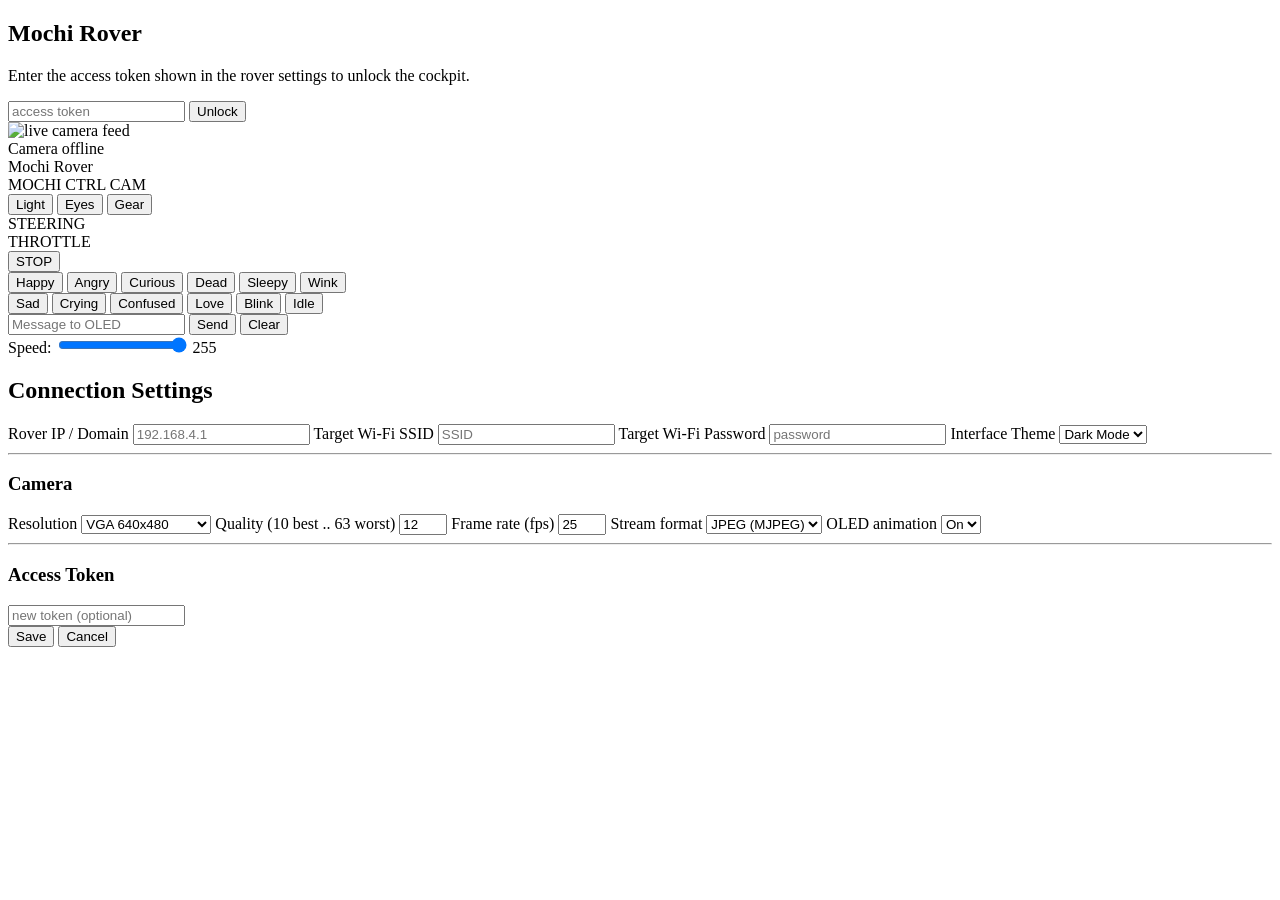
==== MochiRover/web_ui/index.html @ 9ff44d4a "feat: ESP32-CAM MochiRover - smart rover firmware - MJPEG live video stream + snapshot (OV2640) - Au" ====
<!DOCTYPE html>
<html lang="en">
<head>
<meta charset="utf-8">
<meta name="viewport" content="width=device-width, initial-scale=1, maximum-scale=1, user-scalable=no, viewport-fit=cover">
<meta name="theme-color" content="#0f1117">
<title>Mochi Rover</title>
<link rel="stylesheet" href="/style.css">
</head>
<body>

  <div id="authGate" class="overlay hidden">
    <div class="card">
      <h2>Mochi Rover</h2>
      <p class="muted">Enter the access token shown in the rover settings to unlock the cockpit.</p>
      <input id="authToken" type="password" placeholder="access token" autocomplete="off" spellcheck="false">
      <button id="authBtn" class="primary">Unlock</button>
      <div id="authErr" class="err"></div>
    </div>
  </div>

  <div id="app" class="hidden">
    <div class="video-wrap">
      <img id="video" alt="live camera feed">
      <div class="scanlines"></div>
      <div class="video-fallback muted hidden">Camera offline</div>
    </div>

    <header id="topbar">
      <div class="brand">Mochi Rover</div>
      <div class="chips">
        <span id="chipMochi" class="chip chip-mochi">MOCHI</span>
        <span id="chipCtrl" class="chip">CTRL</span>
        <span id="chipCam" class="chip">CAM</span>
      </div>
      <div class="top-actions">
        <button id="flashBtn" class="icon" title="flashlight">Light</button>
        <button id="animBtn" class="icon" title="oled animation">Eyes</button>
        <button id="settingsBtn" class="icon" title="settings">Gear</button>
      </div>
    </header>

    <div id="steering" class="pad" title="steering">
      <div class="pad-grid"></div>
      <div id="steerKnob" class="knob"></div>
      <div class="pad-label">STEERING</div>
    </div>

    <div id="throttle" class="pad" title="throttle">
      <div class="pad-track"></div>
      <div id="throttleKnob" class="knob"></div>
      <div class="pad-label">THROTTLE</div>
    </div>

    <button id="stopBtn" class="stop" title="emergency stop">STOP</button>

    <footer id="deck">
      <div id="moodRow">
        <button class="mood" data-mood="happy">Happy</button>
        <button class="mood" data-mood="angry">Angry</button>
        <button class="mood" data-mood="curious">Curious</button>
        <button class="mood" data-mood="dead">Dead</button>
        <button class="mood" data-mood="sleepy">Sleepy</button>
        <button class="mood" data-mood="wink">Wink</button>
      </div>
      <div id="moodRow2">
        <button class="mood" data-mood="sad">Sad</button>
        <button class="mood" data-mood="crying">Crying</button>
        <button class="mood" data-mood="confused">Confused</button>
        <button class="mood" data-mood="love">Love</button>
        <button class="mood" data-mood="blink">Blink</button>
        <button class="mood" data-mood="idle">Idle</button>
      </div>
      <div class="msg-row">
        <input id="msgInput" maxlength="32" placeholder="Message to OLED" autocomplete="off">
        <button id="msgSend">Send</button>
        <button id="msgClear" class="clear-btn">Clear</button>
      </div>
      <div class="speed-row">
        <label for="speed">Speed:</label>
        <input id="speed" type="range" min="0" max="255" value="255" step="1">
        <output id="speedVal">255</output>
      </div>
    </footer>
  </div>

  <div id="settingsModal" class="overlay hidden">
    <div class="card">
      <h2>Connection Settings</h2>
      <label>Rover IP / Domain</label>
      <input id="setIp" placeholder="192.168.4.1" spellcheck="false">
      <label>Target Wi-Fi SSID</label>
      <input id="setSsid" placeholder="SSID" autocomplete="off" spellcheck="false">
      <label>Target Wi-Fi Password</label>
      <input id="setPass" type="password" placeholder="password" autocomplete="off">
      <label>Interface Theme</label>
      <select id="setTheme">
        <option value="dark">Dark Mode</option>
        <option value="light">Light Mode</option>
      </select>
      <hr>
      <h3>Camera</h3>
      <label>Resolution</label>
      <select id="setRes">
        <option value="8">VGA 640x480</option>
        <option value="9">SVGA 800x600</option>
        <option value="10">XGA 1024x768</option>
        <option value="11">HD 1280x720</option>
        <option value="12">SXGA 1280x1024</option>
        <option value="13">UXGA 1600x1200</option>
      </select>
      <label>Quality (10 best .. 63 worst)</label>
      <input id="setQuality" type="number" min="10" max="63" value="12">
      <label>Frame rate (fps)</label>
      <input id="setFps" type="number" min="5" max="60" value="25">
      <label>Stream format</label>
      <select id="setFormat">
        <option value="1">JPEG (MJPEG)</option>
        <option value="0">BMP</option>
      </select>
      <label>OLED animation</label>
      <select id="setAnim">
        <option value="1">On</option>
        <option value="0">Off</option>
      </select>
      <hr>
      <h3>Access Token</h3>
      <input id="setToken" type="password" placeholder="new token (optional)" autocomplete="off">
      <div class="modal-actions">
        <button id="settingsSave" class="primary">Save</button>
        <button id="settingsCancel">Cancel</button>
      </div>
      <div id="settingsMsg" class="err"></div>
    </div>
  </div>

<script src="/app.js"></script>
</body>
</html>
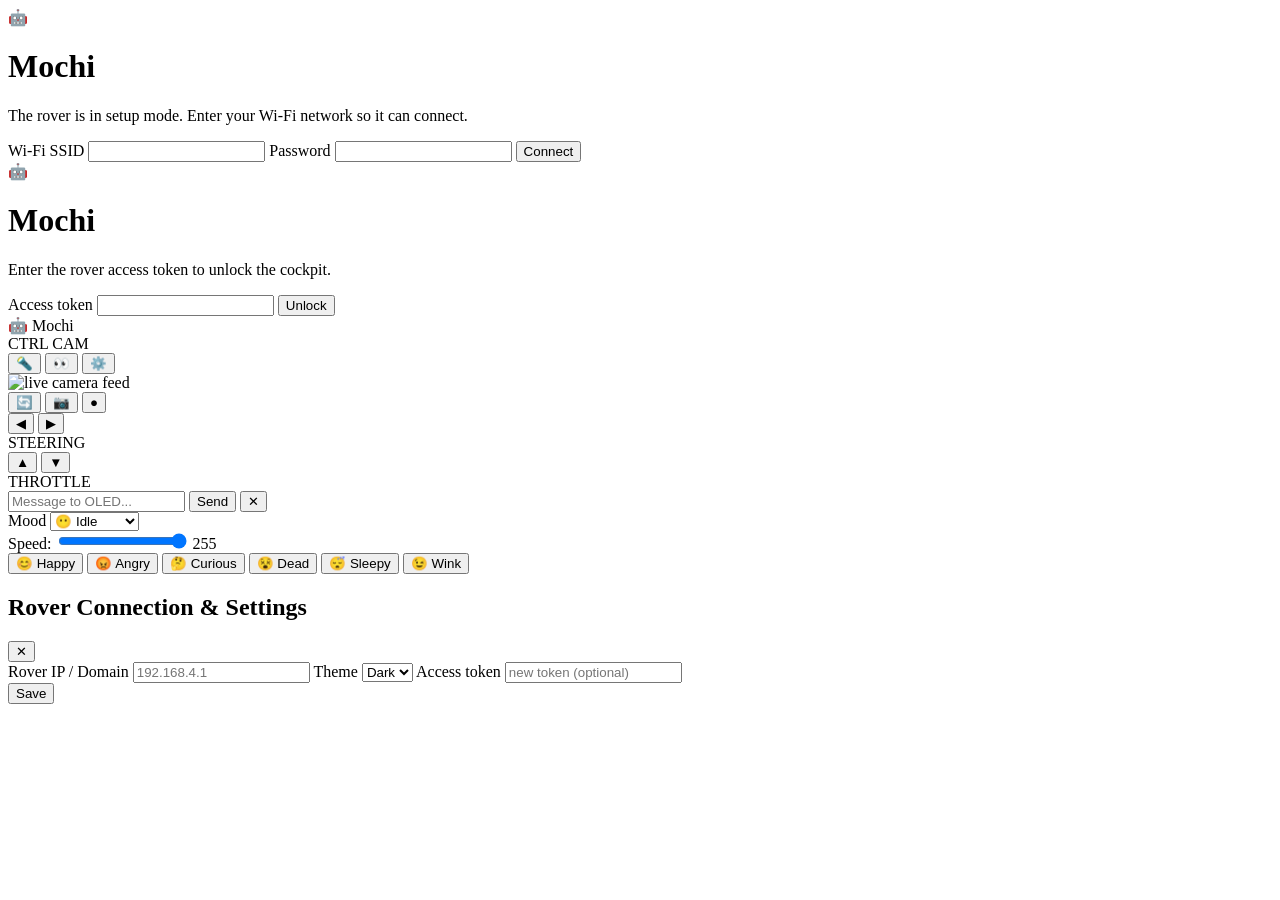
==== commit 914fda90: "feat: ESP32-S3 OV5640 MochiRover (Wi-Fi web control + OLED face) Co-authored-by: monkeycode-ai <monk" ====
--- a/MochiRover/web_ui/index.html
+++ b/MochiRover/web_ui/index.html
@@ -9,126 +9,130 @@
 </head>
 <body>
 
-  <div id="authGate" class="overlay hidden">
-    <div class="card">
-      <h2>Mochi Rover</h2>
-      <p class="muted">Enter the access token shown in the rover settings to unlock the cockpit.</p>
-      <input id="authToken" type="password" placeholder="access token" autocomplete="off" spellcheck="false">
+  <!-- First-run provisioning (AP mode only) -->
+  <div id="setupGate" class="gate hidden">
+    <div class="gate-card">
+      <div class="gate-brand">🤖</div>
+      <h1>Mochi</h1>
+      <p class="muted">The rover is in setup mode. Enter your Wi-Fi network so it can connect.</p>
+      <label>Wi-Fi SSID</label>
+      <input id="setupSsid" autocomplete="off" spellcheck="false">
+      <label>Password</label>
+      <input id="setupPass" type="password" autocomplete="off">
+      <button id="setupSave" class="primary">Connect</button>
+      <div id="setupMsg" class="err"></div>
+    </div>
+  </div>
+
+  <!-- Access token gate -->
+  <div id="authGate" class="gate hidden">
+    <div class="gate-card">
+      <div class="gate-brand">🤖</div>
+      <h1>Mochi</h1>
+      <p class="muted">Enter the rover access token to unlock the cockpit.</p>
+      <label>Access token</label>
+      <input id="authToken" type="password" autocomplete="off" spellcheck="false">
       <button id="authBtn" class="primary">Unlock</button>
       <div id="authErr" class="err"></div>
     </div>
   </div>
 
   <div id="app" class="hidden">
-    <div class="video-wrap">
-      <img id="video" alt="live camera feed">
-      <div class="scanlines"></div>
-      <div class="video-fallback muted hidden">Camera offline</div>
-    </div>
-
     <header id="topbar">
-      <div class="brand">Mochi Rover</div>
-      <div class="chips">
-        <span id="chipMochi" class="chip chip-mochi">MOCHI</span>
-        <span id="chipCtrl" class="chip">CTRL</span>
-        <span id="chipCam" class="chip">CAM</span>
+      <div class="brand">🤖 Mochi</div>
+      <div class="status-pill">
+        <span class="dot" id="dotCtrl"></span><span class="dot-label">CTRL</span>
+        <span class="pill-sep"></span>
+        <span class="dot" id="dotCam"></span><span class="dot-label">CAM</span>
       </div>
       <div class="top-actions">
-        <button id="flashBtn" class="icon" title="flashlight">Light</button>
-        <button id="animBtn" class="icon" title="oled animation">Eyes</button>
-        <button id="settingsBtn" class="icon" title="settings">Gear</button>
+        <button id="flashBtn" class="icon" title="flashlight">🔦</button>
+        <button id="moodBtn" class="icon" title="mood">👀</button>
+        <button id="settingsBtn" class="icon" title="settings">⚙️</button>
       </div>
     </header>
 
-    <div id="steering" class="pad" title="steering">
-      <div class="pad-grid"></div>
-      <div id="steerKnob" class="knob"></div>
-      <div class="pad-label">STEERING</div>
+    <div class="video-panel">
+      <img id="video" alt="live camera feed">
+      <div class="video-actions">
+        <button id="flipBtn" class="vbtn" title="flip / refresh">🔄</button>
+        <button id="photoBtn" class="vbtn" title="capture photo">📷</button>
+        <button id="recBtn" class="vbtn" title="record clip">●</button>
+      </div>
+      <div id="videoBadge" class="video-badge hidden"></div>
     </div>
 
-    <div id="throttle" class="pad" title="throttle">
-      <div class="pad-track"></div>
-      <div id="throttleKnob" class="knob"></div>
-      <div class="pad-label">THROTTLE</div>
+    <div class="ctrl-wrap">
+      <div class="ctrl-group">
+        <div class="ctrl-btns">
+          <button id="btnLeft" class="ctrl" title="left">◀</button>
+          <button id="btnRight" class="ctrl" title="right">▶</button>
+        </div>
+        <div class="ctrl-label">STEERING</div>
+      </div>
+      <div class="ctrl-group">
+        <div class="ctrl-btns">
+          <button id="btnUp" class="ctrl" title="forward">▲</button>
+          <button id="btnDown" class="ctrl" title="back">▼</button>
+        </div>
+        <div class="ctrl-label">THROTTLE</div>
+      </div>
     </div>
 
-    <button id="stopBtn" class="stop" title="emergency stop">STOP</button>
-
-    <footer id="deck">
-      <div id="moodRow">
-        <button class="mood" data-mood="happy">Happy</button>
-        <button class="mood" data-mood="angry">Angry</button>
-        <button class="mood" data-mood="curious">Curious</button>
-        <button class="mood" data-mood="dead">Dead</button>
-        <button class="mood" data-mood="sleepy">Sleepy</button>
-        <button class="mood" data-mood="wink">Wink</button>
+    <div class="deck">
+      <div class="msg-row">
+        <input id="msgInput" maxlength="32" placeholder="Message to OLED..." autocomplete="off">
+        <button id="msgSend">Send</button>
+        <button id="msgClear" class="ghost hidden" title="clear message">✕</button>
       </div>
-      <div id="moodRow2">
-        <button class="mood" data-mood="sad">Sad</button>
-        <button class="mood" data-mood="crying">Crying</button>
-        <button class="mood" data-mood="confused">Confused</button>
-        <button class="mood" data-mood="love">Love</button>
-        <button class="mood" data-mood="blink">Blink</button>
-        <button class="mood" data-mood="idle">Idle</button>
+      <div class="deck-row">
+        <label class="row-label">Mood</label>
+        <select id="moodSelect">
+          <option value="idle">😶 Idle</option>
+          <option value="happy">😊 Happy</option>
+          <option value="angry">😡 Angry</option>
+          <option value="curious">🤔 Curious</option>
+          <option value="dead">😵 Dead</option>
+          <option value="sleepy">😴 Sleepy</option>
+          <option value="wink">😉 Wink</option>
+        </select>
+        <div class="speed-box">
+          <label class="row-label" for="speed">Speed:</label>
+          <input id="speed" type="range" min="0" max="255" value="255" step="1">
+          <output id="speedVal">255</output>
+        </div>
       </div>
-      <div class="msg-row">
-        <input id="msgInput" maxlength="32" placeholder="Message to OLED" autocomplete="off">
-        <button id="msgSend">Send</button>
-        <button id="msgClear" class="clear-btn">Clear</button>
-      </div>
-      <div class="speed-row">
-        <label for="speed">Speed:</label>
-        <input id="speed" type="range" min="0" max="255" value="255" step="1">
-        <output id="speedVal">255</output>
-      </div>
-    </footer>
+    </div>
   </div>
 
-  <div id="settingsModal" class="overlay hidden">
-    <div class="card">
-      <h2>Connection Settings</h2>
+  <!-- Mood popup (white rounded card under the header) -->
+  <div id="moodPopup" class="mood-popup hidden">
+    <button class="mood-opt" data-mood="happy">😊 Happy</button>
+    <button class="mood-opt" data-mood="angry">😡 Angry</button>
+    <button class="mood-opt" data-mood="curious">🤔 Curious</button>
+    <button class="mood-opt" data-mood="dead">😵 Dead</button>
+    <button class="mood-opt" data-mood="sleepy">😴 Sleepy</button>
+    <button class="mood-opt" data-mood="wink">😉 Wink</button>
+  </div>
+
+  <!-- Settings modal -->
+  <div id="settingsModal" class="modal hidden">
+    <div class="modal-card">
+      <div class="modal-head">
+        <h2>Rover Connection &amp; Settings</h2>
+        <button id="settingsClose" class="icon" title="close">✕</button>
+      </div>
       <label>Rover IP / Domain</label>
       <input id="setIp" placeholder="192.168.4.1" spellcheck="false">
-      <label>Target Wi-Fi SSID</label>
-      <input id="setSsid" placeholder="SSID" autocomplete="off" spellcheck="false">
-      <label>Target Wi-Fi Password</label>
-      <input id="setPass" type="password" placeholder="password" autocomplete="off">
-      <label>Interface Theme</label>
+      <label>Theme</label>
       <select id="setTheme">
-        <option value="dark">Dark Mode</option>
-        <option value="light">Light Mode</option>
+        <option value="dark">Dark</option>
+        <option value="light">Light</option>
       </select>
-      <hr>
-      <h3>Camera</h3>
-      <label>Resolution</label>
-      <select id="setRes">
-        <option value="8">VGA 640x480</option>
-        <option value="9">SVGA 800x600</option>
-        <option value="10">XGA 1024x768</option>
-        <option value="11">HD 1280x720</option>
-        <option value="12">SXGA 1280x1024</option>
-        <option value="13">UXGA 1600x1200</option>
-      </select>
-      <label>Quality (10 best .. 63 worst)</label>
-      <input id="setQuality" type="number" min="10" max="63" value="12">
-      <label>Frame rate (fps)</label>
-      <input id="setFps" type="number" min="5" max="60" value="25">
-      <label>Stream format</label>
-      <select id="setFormat">
-        <option value="1">JPEG (MJPEG)</option>
-        <option value="0">BMP</option>
-      </select>
-      <label>OLED animation</label>
-      <select id="setAnim">
-        <option value="1">On</option>
-        <option value="0">Off</option>
-      </select>
-      <hr>
-      <h3>Access Token</h3>
+      <label>Access token</label>
       <input id="setToken" type="password" placeholder="new token (optional)" autocomplete="off">
       <div class="modal-actions">
         <button id="settingsSave" class="primary">Save</button>
-        <button id="settingsCancel">Cancel</button>
       </div>
       <div id="settingsMsg" class="err"></div>
     </div>
